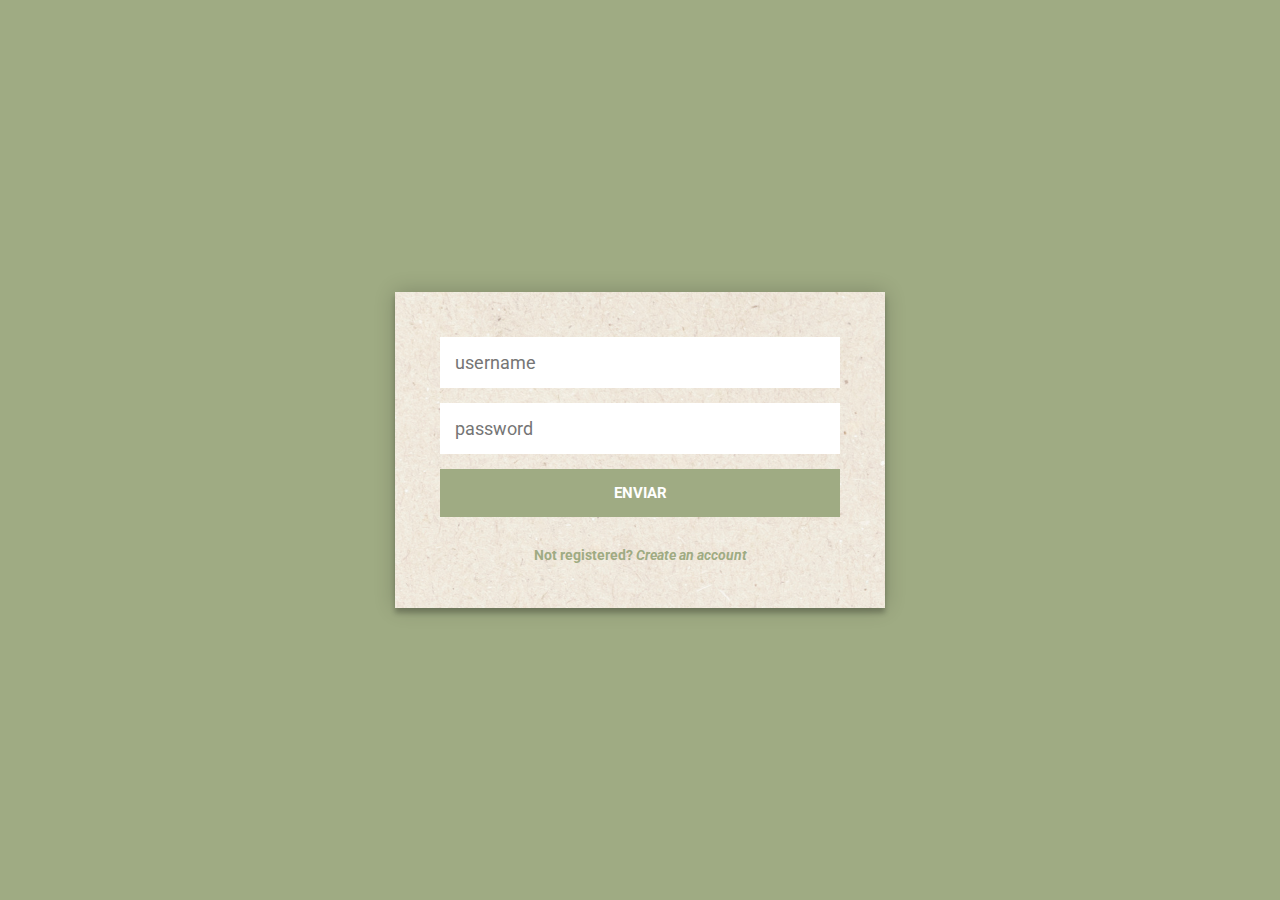
==== index.html @ 482e8930 "Add files via upload" ====
<!DOCTYPE html>
<html lang="en">
<head>
    <meta charset="UTF-8">
    <meta name="viewport" content="width=device-width, initial-scale=1.0">
    <title>Login</title>
    <link rel="stylesheet" href="assets/css/styleindex.css">
    <script src="assets/js/scriptindex.js" defer></script>
    <script src="assets/js/scriptlogin.js" defer></script>
</head>
<body>
    <div class="container">
        <div class="login-page">
            <form class="form">
                <input type="text" id="usu" name="usu" placeholder="username"/>
                <input type="password" id="senha" name="senha" placeholder="password"/>
                <input type="submit" id="button" value="Enviar" onclick="acesso() ; return false">
                <p class="message">Not registered? <a href="#"><i>Create an account</i></a></p>
            </form>
            </div>
        </div>
    </div>
</body>
</html>
---- assets/css/styleindex.css ----
@import url(https://fonts.googleapis.com/css?family=Roboto:300);


.container{
  height: 100vh;
  display: flex;
  justify-content: center;
  align-items: center;
}

.login-page {
  display: flex;
  justify-content: center;
  align-items: center;
}
.form {
  max-width: 400px;
  z-index: 1;
  
  background-image: url("../images/bg.png");
  padding: 45px;
  text-align: center;
  box-shadow: 0 0 20px 0 rgba(0, 0, 0, 0.2), 0 5px 5px 0 rgba(0, 0, 0, 0.24);
}
.form input {
  font-family: "Roboto", sans-serif;
  outline: 0;
  background: #fff;
  width: 100%;
  border: 0;
  margin: 0 0 15px;
  padding: 15px;
  box-sizing: border-box;
  font-size: 18px;
}
.form #button {
  font-family: "Roboto", sans-serif;
  text-transform: uppercase;
  outline: 0;
  background: #9fab83;
  width: 100%;
  border: 0;
  padding: 15px;
  color: #fff;
  font-size: 15px;
  -webkit-transition: all 0.3 ease;
  transition: all 0.3 ease;
  cursor: pointer;
  font-weight: bold;
}
.form #button:hover,.form #button:active,.form #button:focus {
  box-shadow: 0 0 20px 0 rgba(0, 0, 0, 0.2), 0 5px 5px 0 rgba(0, 0, 0, 0.24);
}
.form .message {
  margin: 15px 0 0;
  color: #9fab83;
  font-size: 14px;
  font-weight: bold;
}
.form .message a {
  color: #9fab83;
  text-decoration: none;
  font-weight: bold;
}
.form .register-form {
  display: none;
}

body {
  background: #9fab83;
  font-family: "Roboto", sans-serif;
  margin: 0;
  padding: 0;
}
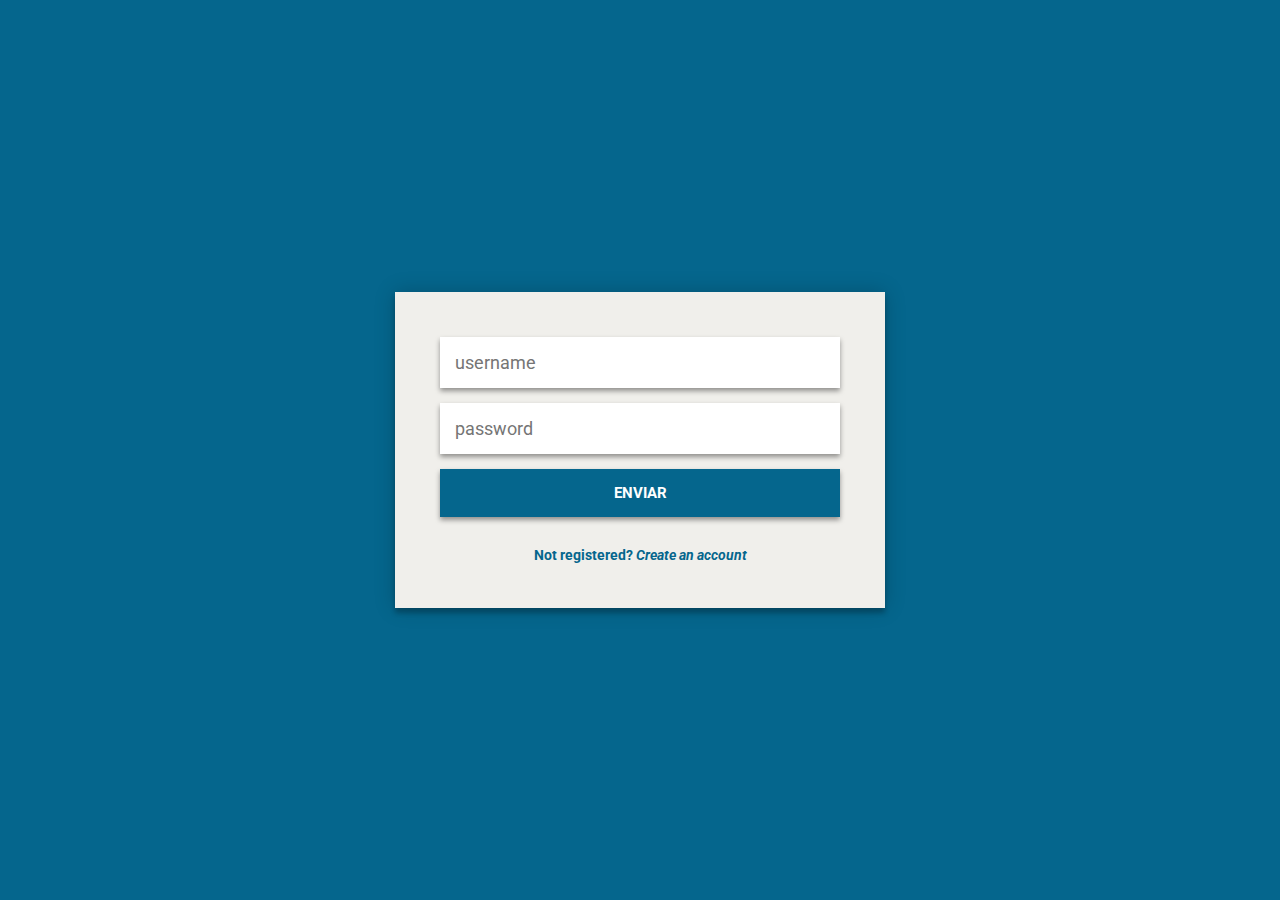
==== commit 4af78f48: "Update index.html" ====
--- a/index.html
+++ b/index.html
@@ -5,7 +5,6 @@
     <meta name="viewport" content="width=device-width, initial-scale=1.0">
     <title>Login</title>
     <link rel="stylesheet" href="assets/css/styleindex.css">
-    <script src="assets/js/scriptindex.js" defer></script>
     <script src="assets/js/scriptlogin.js" defer></script>
 </head>
 <body>
@@ -21,4 +20,4 @@
         </div>
     </div>
 </body>
-</html>+</html>
--- a/assets/css/styleindex.css
+++ b/assets/css/styleindex.css
@@ -17,7 +17,7 @@
   max-width: 400px;
   z-index: 1;
   
-  background-image: url("../images/bg.png");
+  background: #F0EFEB;
   padding: 45px;
   text-align: center;
   box-shadow: 0 0 20px 0 rgba(0, 0, 0, 0.2), 0 5px 5px 0 rgba(0, 0, 0, 0.24);
@@ -32,16 +32,17 @@
   padding: 15px;
   box-sizing: border-box;
   font-size: 18px;
+  box-shadow: 0 3px 5px 0 rgba(0,0,0, 0.4);
 }
 .form #button {
   font-family: "Roboto", sans-serif;
   text-transform: uppercase;
   outline: 0;
-  background: #9fab83;
+  background-color: #05668D;
   width: 100%;
   border: 0;
   padding: 15px;
-  color: #fff;
+  color: #FFF;
   font-size: 15px;
   -webkit-transition: all 0.3 ease;
   transition: all 0.3 ease;
@@ -53,12 +54,12 @@
 }
 .form .message {
   margin: 15px 0 0;
-  color: #9fab83;
+  color: #05668D;
   font-size: 14px;
   font-weight: bold;
 }
 .form .message a {
-  color: #9fab83;
+  color: #05668D;
   text-decoration: none;
   font-weight: bold;
 }
@@ -67,7 +68,8 @@
 }
 
 body {
-  background: #9fab83;
+  
+  background-color: #05668D;
   font-family: "Roboto", sans-serif;
   margin: 0;
   padding: 0;
